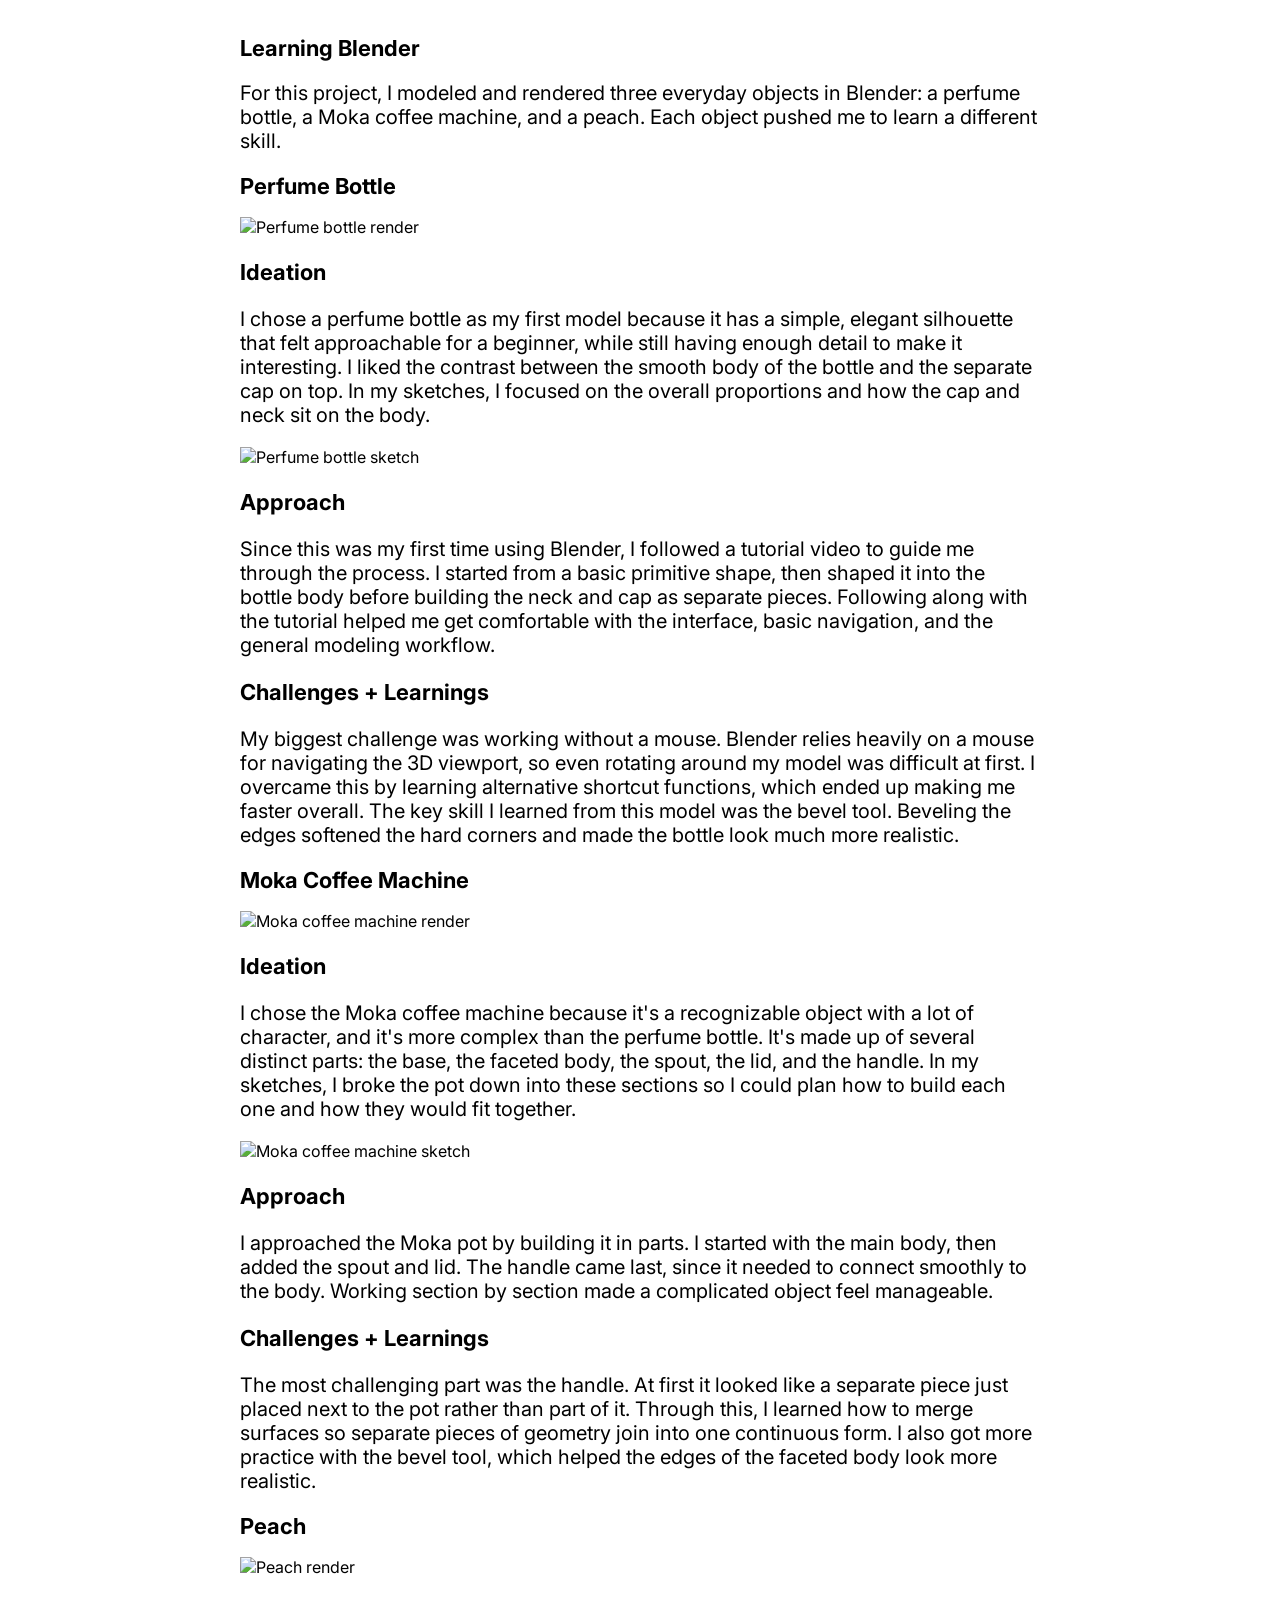
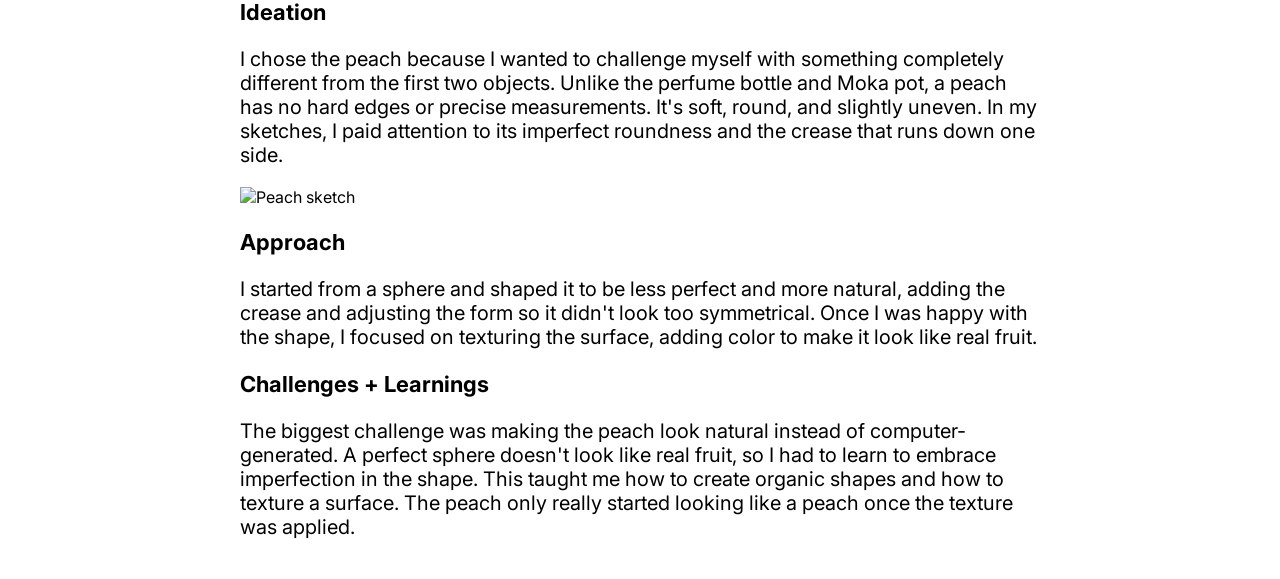
==== homework/blender_page/index.html @ 4e2b09ec "Blender documentation" ====
<!DOCTYPE html>
<html lang="en">
<head>
  <meta charset="UTF-8">
  <meta name="viewport" content="width=device-width, initial-scale=1.0">
  <title>Blender Process Documentation</title>
  <link href="https://fonts.googleapis.com/css2?family=Inter:wght@400;600&display=swap" rel="stylesheet">
  <style>
    body {
      font-family: "Inter", sans-serif;
      max-width: 800px;
      margin: 0 auto;
      padding: 20px;
    }
    h1, h2, h3 {
      font-size: 22px;
    }
    p {
      font-size: 20px;
    }
    img {
      width: 100%;
    }
  </style>
</head>
<body>

  <h1>Learning Blender</h1>
  <p>
    For this project, I modeled and rendered three everyday objects in Blender: a perfume bottle,
    a Moka coffee machine, and a peach. Each object pushed me to learn a different skill.
  </p>

  <h2>Perfume Bottle</h2>
  <img src="images/perfume-render.png" alt="Perfume bottle render">

  <h3>Ideation</h3>
  <p>
    I chose a perfume bottle as my first model because it has a simple, elegant silhouette that
    felt approachable for a beginner, while still having enough detail to make it interesting.
    I liked the contrast between the smooth body of the bottle and the separate cap on top. In my
    sketches, I focused on the overall proportions and how the cap and neck sit on the body.
  </p>
  <img src="images/perfume-sketch.jpg" alt="Perfume bottle sketch">

  <h3>Approach</h3>
  <p>
    Since this was my first time using Blender, I followed a tutorial video to guide me through
    the process. I started from a basic primitive shape, then shaped it into the bottle body before
    building the neck and cap as separate pieces. Following along with the tutorial helped me get
    comfortable with the interface, basic navigation, and the general modeling workflow.
  </p>

  <h3>Challenges + Learnings</h3>
  <p>
    My biggest challenge was working without a mouse. Blender relies heavily on a mouse for
    navigating the 3D viewport, so even rotating around my model was difficult at first. I overcame
    this by learning alternative shortcut functions, which ended up making me faster overall. The key
    skill I learned from this model was the bevel tool. Beveling the edges softened the hard corners
    and made the bottle look much more realistic.
  </p>

  <h2>Moka Coffee Machine</h2>
  <img src="images/moka-render.png" alt="Moka coffee machine render">

  <h3>Ideation</h3>
  <p>
    I chose the Moka coffee machine because it's a recognizable object with a lot of character, and
    it's more complex than the perfume bottle. It's made up of several distinct parts: the base, the
    faceted body, the spout, the lid, and the handle. In my sketches, I broke the pot down into these
    sections so I could plan how to build each one and how they would fit together.
  </p>
  <img src="images/moka-sketch.jpg" alt="Moka coffee machine sketch">

  <h3>Approach</h3>
  <p>
    I approached the Moka pot by building it in parts. I started with the main body, then added the
    spout and lid. The handle came last, since it needed to connect smoothly to the body. Working
    section by section made a complicated object feel manageable.
  </p>

  <h3>Challenges + Learnings</h3>
  <p>
    The most challenging part was the handle. At first it looked like a separate piece just placed
    next to the pot rather than part of it. Through this, I learned how to merge surfaces so separate
    pieces of geometry join into one continuous form. I also got more practice with the bevel tool,
    which helped the edges of the faceted body look more realistic.
  </p>

  <h2>Peach</h2>
  <img src="images/peach-render.png" alt="Peach render">

  <h3>Ideation</h3>
  <p>
    I chose the peach because I wanted to challenge myself with something completely different from
    the first two objects. Unlike the perfume bottle and Moka pot, a peach has no hard edges or
    precise measurements. It's soft, round, and slightly uneven. In my sketches, I paid attention to
    its imperfect roundness and the crease that runs down one side.
  </p>
  <img src="images/peach-sketch.jpg" alt="Peach sketch">

  <h3>Approach</h3>
  <p>
    I started from a sphere and shaped it to be less perfect and more natural, adding the crease and
    adjusting the form so it didn't look too symmetrical. Once I was happy with the shape, I focused
    on texturing the surface, adding color to make it look like real fruit.
  </p>

  <h3>Challenges + Learnings</h3>
  <p>
    The biggest challenge was making the peach look natural instead of computer-generated. A perfect
    sphere doesn't look like real fruit, so I had to learn to embrace imperfection in the shape. This
    taught me how to create organic shapes and how to texture a surface. The peach only really started
    looking like a peach once the texture was applied.
  </p>

</body>
</html>
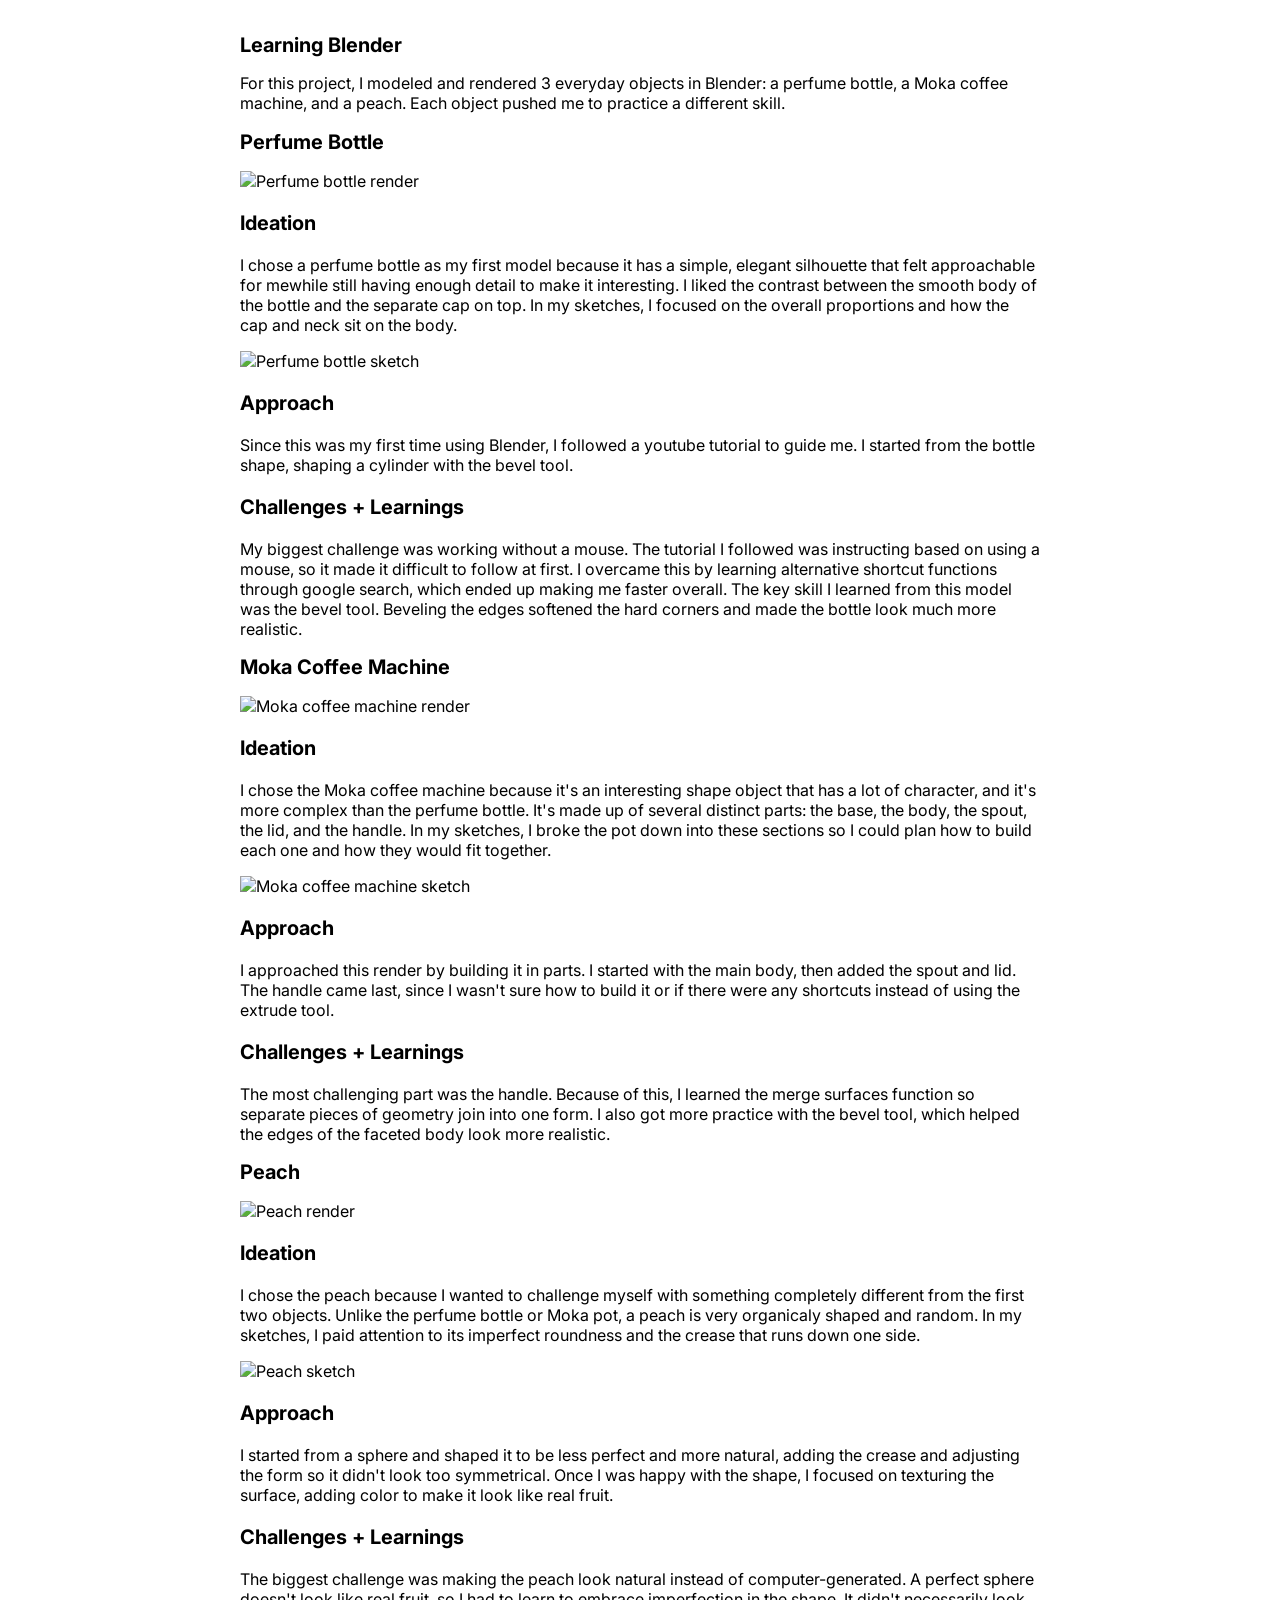
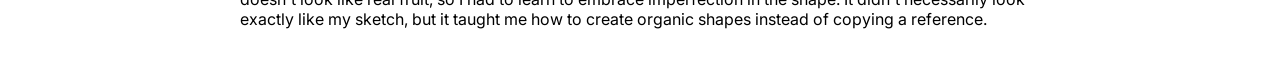
==== commit ec13af20: "updates" ====
--- a/homework/blender_page/index.html
+++ b/homework/blender_page/index.html
@@ -13,10 +13,10 @@
       padding: 20px;
     }
     h1, h2, h3 {
-      font-size: 22px;
+      font-size: 20px;
     }
     p {
-      font-size: 20px;
+      font-size: 16px;
     }
     img {
       width: 100%;
@@ -27,8 +27,8 @@
 
   <h1>Learning Blender</h1>
   <p>
-    For this project, I modeled and rendered three everyday objects in Blender: a perfume bottle,
-    a Moka coffee machine, and a peach. Each object pushed me to learn a different skill.
+    For this project, I modeled and rendered 3 everyday objects in Blender: a perfume bottle,
+    a Moka coffee machine, and a peach. Each object pushed me to practice a different skill.
   </p>
 
   <h2>Perfume Bottle</h2>
@@ -37,7 +37,7 @@
   <h3>Ideation</h3>
   <p>
     I chose a perfume bottle as my first model because it has a simple, elegant silhouette that
-    felt approachable for a beginner, while still having enough detail to make it interesting.
+    felt approachable for mewhile still having enough detail to make it interesting.
     I liked the contrast between the smooth body of the bottle and the separate cap on top. In my
     sketches, I focused on the overall proportions and how the cap and neck sit on the body.
   </p>
@@ -45,17 +45,14 @@
 
   <h3>Approach</h3>
   <p>
-    Since this was my first time using Blender, I followed a tutorial video to guide me through
-    the process. I started from a basic primitive shape, then shaped it into the bottle body before
-    building the neck and cap as separate pieces. Following along with the tutorial helped me get
-    comfortable with the interface, basic navigation, and the general modeling workflow.
+    Since this was my first time using Blender, I followed a youtube tutorial to guide me. I started from the bottle shape, shaping a cylinder with the bevel tool.
   </p>
 
   <h3>Challenges + Learnings</h3>
   <p>
-    My biggest challenge was working without a mouse. Blender relies heavily on a mouse for
-    navigating the 3D viewport, so even rotating around my model was difficult at first. I overcame
-    this by learning alternative shortcut functions, which ended up making me faster overall. The key
+    My biggest challenge was working without a mouse. The tutorial I followed was instructing based on using a mouse,
+    so it made it difficult to follow at first. I overcame
+    this by learning alternative shortcut functions through google search, which ended up making me faster overall. The key
     skill I learned from this model was the bevel tool. Beveling the edges softened the hard corners
     and made the bottle look much more realistic.
   </p>
@@ -65,25 +62,23 @@
 
   <h3>Ideation</h3>
   <p>
-    I chose the Moka coffee machine because it's a recognizable object with a lot of character, and
+    I chose the Moka coffee machine because it's an interesting shape object that has a lot of character, and
     it's more complex than the perfume bottle. It's made up of several distinct parts: the base, the
-    faceted body, the spout, the lid, and the handle. In my sketches, I broke the pot down into these
+    body, the spout, the lid, and the handle. In my sketches, I broke the pot down into these
     sections so I could plan how to build each one and how they would fit together.
   </p>
   <img src="images/moka-sketch.jpg" alt="Moka coffee machine sketch">
 
   <h3>Approach</h3>
   <p>
-    I approached the Moka pot by building it in parts. I started with the main body, then added the
-    spout and lid. The handle came last, since it needed to connect smoothly to the body. Working
-    section by section made a complicated object feel manageable.
+    I approached this render by building it in parts. I started with the main body, then added the
+    spout and lid. The handle came last, since I wasn't sure how to build it or if there were any shortcuts instead of using the extrude tool.
   </p>
 
   <h3>Challenges + Learnings</h3>
   <p>
-    The most challenging part was the handle. At first it looked like a separate piece just placed
-    next to the pot rather than part of it. Through this, I learned how to merge surfaces so separate
-    pieces of geometry join into one continuous form. I also got more practice with the bevel tool,
+    The most challenging part was the handle. Because of this, I learned the  merge surfaces function so separate
+    pieces of geometry join into one form. I also got more practice with the bevel tool,
     which helped the edges of the faceted body look more realistic.
   </p>
 
@@ -93,8 +88,7 @@
   <h3>Ideation</h3>
   <p>
     I chose the peach because I wanted to challenge myself with something completely different from
-    the first two objects. Unlike the perfume bottle and Moka pot, a peach has no hard edges or
-    precise measurements. It's soft, round, and slightly uneven. In my sketches, I paid attention to
+    the first two objects. Unlike the perfume bottle or Moka pot, a peach is very organicaly shaped and random. In my sketches, I paid attention to
     its imperfect roundness and the crease that runs down one side.
   </p>
   <img src="images/peach-sketch.jpg" alt="Peach sketch">
@@ -109,9 +103,8 @@
   <h3>Challenges + Learnings</h3>
   <p>
     The biggest challenge was making the peach look natural instead of computer-generated. A perfect
-    sphere doesn't look like real fruit, so I had to learn to embrace imperfection in the shape. This
-    taught me how to create organic shapes and how to texture a surface. The peach only really started
-    looking like a peach once the texture was applied.
+    sphere doesn't look like real fruit, so I had to learn to embrace imperfection in the shape. It didn't necessarily look exactly like my sketch, but
+    it taught me how to create organic shapes instead of copying a reference.
   </p>
 
 </body>
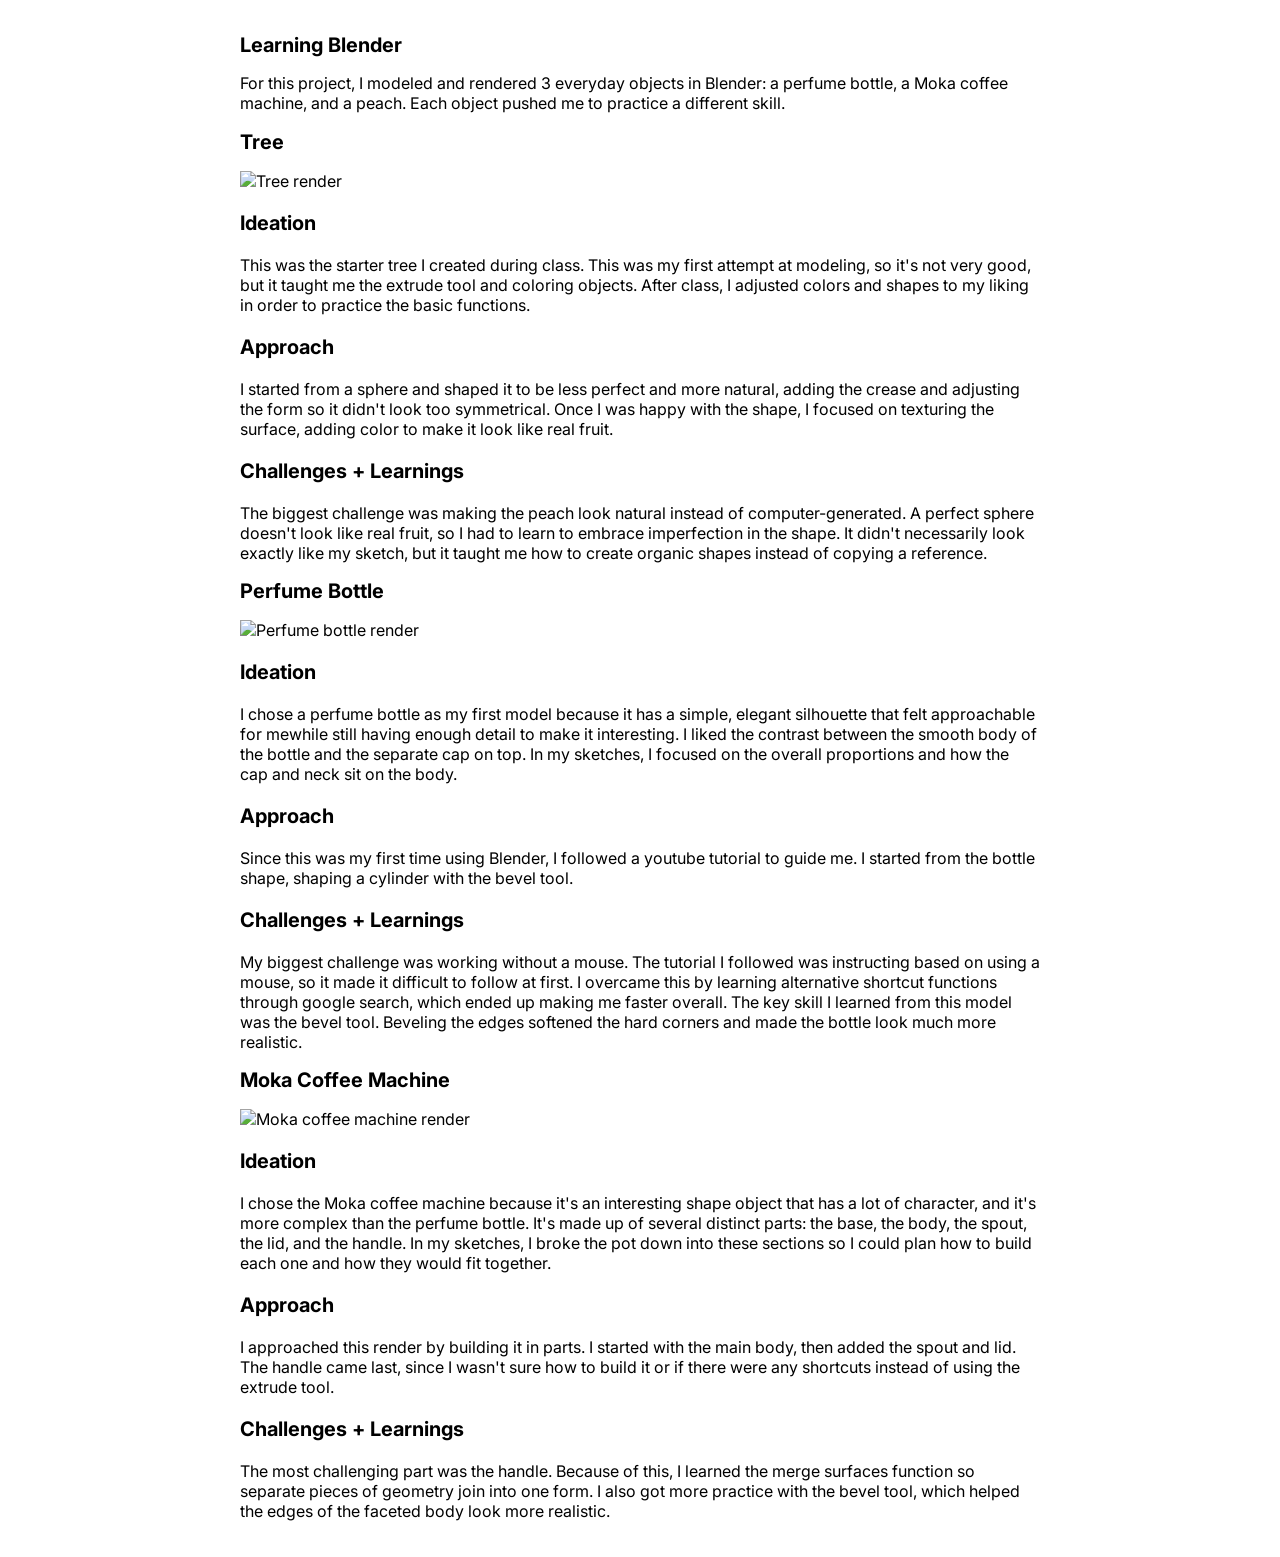
==== commit c42b5e48: "images" ====
--- a/homework/blender_page/index.html
+++ b/homework/blender_page/index.html
@@ -31,8 +31,31 @@
     a Moka coffee machine, and a peach. Each object pushed me to practice a different skill.
   </p>
 
+  <h2>Tree</h2>
+  <img src="images/blender-tree.png" alt="Tree render">
+
+  <h3>Ideation</h3>
+  <p>
+    This was the starter tree I created during class. This was my first attempt at modeling, so it's not very good, but it taught me the extrude tool and coloring objects. After class, I adjusted colors and shapes to my liking in order to practice the basic functions.
+  </p>
+
+  <h3>Approach</h3>
+  <p>
+    I started from a sphere and shaped it to be less perfect and more natural, adding the crease and
+    adjusting the form so it didn't look too symmetrical. Once I was happy with the shape, I focused
+    on texturing the surface, adding color to make it look like real fruit.
+  </p>
+
+  <h3>Challenges + Learnings</h3>
+  <p>
+    The biggest challenge was making the peach look natural instead of computer-generated. A perfect
+    sphere doesn't look like real fruit, so I had to learn to embrace imperfection in the shape. It didn't necessarily look exactly like my sketch, but
+    it taught me how to create organic shapes instead of copying a reference.
+  </p>
+
+
   <h2>Perfume Bottle</h2>
-  <img src="images/perfume-render.png" alt="Perfume bottle render">
+  <img src="images/PerfumeBottle.png" alt="Perfume bottle render">
 
   <h3>Ideation</h3>
   <p>
@@ -41,7 +64,6 @@
     I liked the contrast between the smooth body of the bottle and the separate cap on top. In my
     sketches, I focused on the overall proportions and how the cap and neck sit on the body.
   </p>
-  <img src="images/perfume-sketch.jpg" alt="Perfume bottle sketch">
 
   <h3>Approach</h3>
   <p>
@@ -58,7 +80,7 @@
   </p>
 
   <h2>Moka Coffee Machine</h2>
-  <img src="images/moka-render.png" alt="Moka coffee machine render">
+  <img src="images/Moka_Coffee_Machine.png" alt="Moka coffee machine render">
 
   <h3>Ideation</h3>
   <p>
@@ -67,7 +89,6 @@
     body, the spout, the lid, and the handle. In my sketches, I broke the pot down into these
     sections so I could plan how to build each one and how they would fit together.
   </p>
-  <img src="images/moka-sketch.jpg" alt="Moka coffee machine sketch">
 
   <h3>Approach</h3>
   <p>
@@ -82,30 +103,6 @@
     which helped the edges of the faceted body look more realistic.
   </p>
 
-  <h2>Peach</h2>
-  <img src="images/peach-render.png" alt="Peach render">
-
-  <h3>Ideation</h3>
-  <p>
-    I chose the peach because I wanted to challenge myself with something completely different from
-    the first two objects. Unlike the perfume bottle or Moka pot, a peach is very organicaly shaped and random. In my sketches, I paid attention to
-    its imperfect roundness and the crease that runs down one side.
-  </p>
-  <img src="images/peach-sketch.jpg" alt="Peach sketch">
-
-  <h3>Approach</h3>
-  <p>
-    I started from a sphere and shaped it to be less perfect and more natural, adding the crease and
-    adjusting the form so it didn't look too symmetrical. Once I was happy with the shape, I focused
-    on texturing the surface, adding color to make it look like real fruit.
-  </p>
-
-  <h3>Challenges + Learnings</h3>
-  <p>
-    The biggest challenge was making the peach look natural instead of computer-generated. A perfect
-    sphere doesn't look like real fruit, so I had to learn to embrace imperfection in the shape. It didn't necessarily look exactly like my sketch, but
-    it taught me how to create organic shapes instead of copying a reference.
-  </p>
 
 </body>
 </html>
